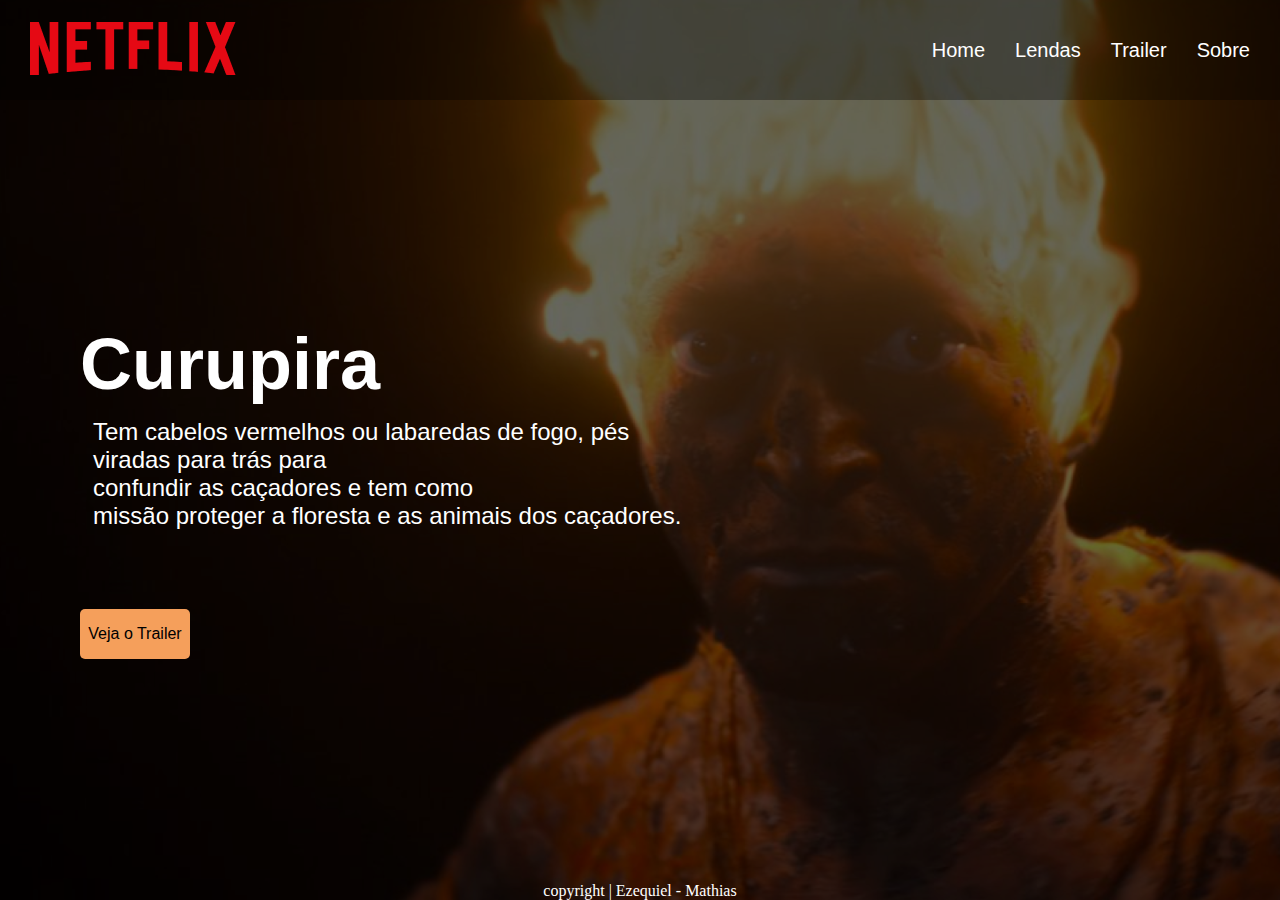
==== Curupira/index.html @ 5ba3838a "Començando a editar as outras imagens" ====
<!DOCTYPE html>
<html>
  <head>
    <meta charset="utf-8" />
    <meta http-equiv="X-UA-Compatible" content="IE=edge" />
    <meta name="viewport" content="width=device-width, initial-scale=1" />
    <link rel="stylesheet" type="text/css" media="screen" href="reset.css" />
    <link rel="stylesheet" href="style.css" />
    <link rel="stylesheet" href="./header.css" />
    <link rel="stylesheet" href="main.css" />
    <link rel="stylesheet" href="footer.css" />
    <script src="main.js"></script>
    <title>Cidade Invisivel</title>
  </head>
  <body>
    <header>
      <a class="logo" href="">
        <img src="./ImgsDoProgetocurupira/logonetflix.png" alt="logonetflix" />
      </a>
      <nav class="menu">
        <ul>
          <a href="" target="blank">Home</a>
          <li><a href="">Lendas</a></li>
          <li>
            <a href="https://www.youtube.com/watch?v=GodwQKNXIYk" target="blank"
              >Trailer</a
            >
          </li>
          <li><a href="">Sobre</a></li>
        </ul>
      </nav>
    </header>

    <main>
      <h1><strong>Curupira</strong></h1>
      <p>
        <strong>Tem cabelos vermelhos ou labaredas de fogo, pés <br> viradas para trás para <br>
        confundir as caçadores e tem como <br> missão proteger a floresta e as
        animais dos caçadores.</strong>
      </p>
    </p>
    <a href="https://www.youtube.com/watch?v=GodwQKNXIYk" target="blank"> Veja o Trailer</a>
    </main>
    <footer>copyright | Ezequiel - Mathias</footer>
  </body>
</html>
---- Curupira/style.css ----
body {
  width: 100vw;
  height: 100vh;
  background-image: url(ImgsDoProgetocurupira/image\ 1.png);
  background-position: right;
  background-size: cover;
  background-color: #0009;
  background-blend-mode: darken;
  display: flex;
  flex-direction: column;
}
---- Curupira/header.css ----
header {
    background-color: #0005;
    height: 100px;
    display: flex;
    justify-content: space-between;
    align-items: center;
    padding-left: 30px;
    padding-right: 30px;
  }
  header.logo {
    padding-top: 20px;
  }
  .menu ul {
    display: flex;
    list-style: none;
    gap: 30px;
  }
  .menu a {
    color: #fff;
    text-decoration: none;
    font-family: "Roboto", sans-serif;
    font-size: 20px;
    transition: color 0.6;
  }
  .menu a:hover {
    color: red;
  }
---- Curupira/main.css ----
main {
    flex-grow: 1;
    display: flex;
    flex-direction: column;
    justify-content: center;
    padding: 0 80px;
    color: white;
    font-family: sans-serif;
  }
  main h2 {
    font-size: 1.25;
  }
  main h1 {
    font-size: 4.5rem;
  }
  main p {
    width: 800px;
    font-size: 1.5rem;
    font-weight: 100;
    margin: 13px;
  }
  main a {
    display: flex;
    justify-content: center;
    align-items: center;
    width: 110px;
    height: 50px;
    background-color: #f59f5b;
    color: black;
    text-decoration: none;
    border-radius: 5px;
    margin-top: 40px;
  }
  main a:hover {
    border: 1px solid #ff973d;
    background-color: black;
    color: #fff;
  }
---- Curupira/footer.css ----
footer {
    display: flex;
    color: white;
    height: 70;
    justify-content: center;
    align-items: center;
  }
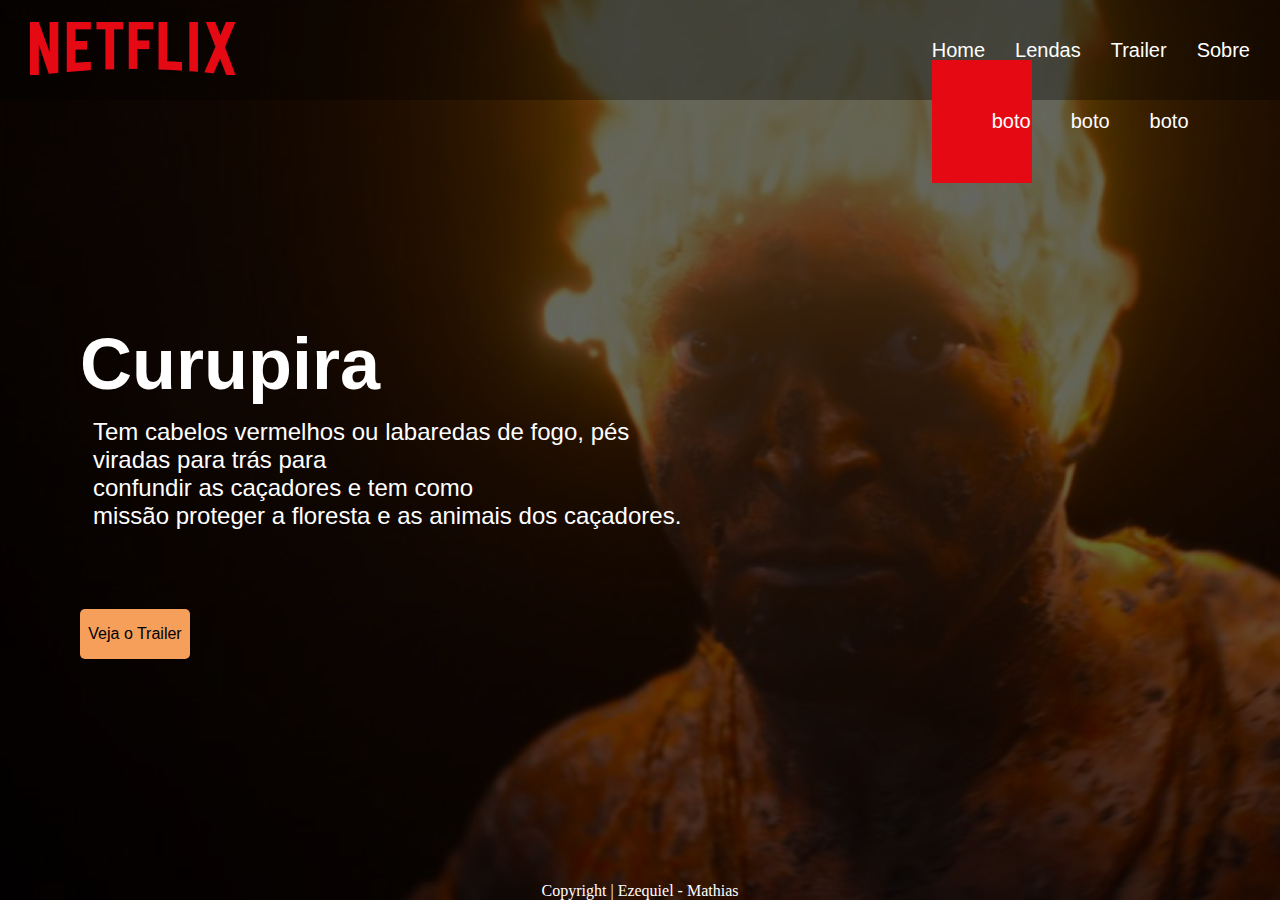
==== commit 4afd91f0: "falta algun detalhes" ====
--- a/Curupira/index.html
+++ b/Curupira/index.html
@@ -19,8 +19,14 @@
       </a>
       <nav class="menu">
         <ul>
-          <a href="" target="blank">Home</a>
-          <li><a href="">Lendas</a></li>
+          <ul class="dropdonw-menu">
+          <a href="http://127.0.0.1:5500/index.cidadeinvisivel.html" target="blank">Home</a>
+          <li><a href="#">Lendas</a></li>
+          <ul class="dropdpown-submenu">
+                <li><a href="#">boto</a></li>
+                <li><a href="#">boto</a></li>
+                <li><a href="#">boto</a></li>
+          </ul>
           <li>
             <a href="https://www.youtube.com/watch?v=GodwQKNXIYk" target="blank"
               >Trailer</a
@@ -41,6 +47,6 @@
     </p>
     <a href="https://www.youtube.com/watch?v=GodwQKNXIYk" target="blank"> Veja o Trailer</a>
     </main>
-    <footer>copyright | Ezequiel - Mathias</footer>
+    <footer>Copyright | Ezequiel - Mathias</footer>
   </body>
 </html>
--- a/Curupira/header.css
+++ b/Curupira/header.css
@@ -1,28 +1,47 @@
 header {
-    background-color: #0005;
-    height: 100px;
-    display: flex;
-    justify-content: space-between;
-    align-items: center;
-    padding-left: 30px;
-    padding-right: 30px;
-  }
-  header.logo {
-    padding-top: 20px;
-  }
-  .menu ul {
-    display: flex;
-    list-style: none;
-    gap: 30px;
-  }
-  .menu a {
-    color: #fff;
-    text-decoration: none;
-    font-family: "Roboto", sans-serif;
-    font-size: 20px;
-    transition: color 0.6;
-  }
-  .menu a:hover {
-    color: red;
-  }
-  +  background-color: #0005;
+  height: 100px;
+  display: flex;
+  justify-content: space-between;
+  align-items: center;
+  padding-left: 30px;
+  padding-right: 30px;
+}
+header.logo {
+  padding-top: 20px;
+}
+.menu ul {
+  display: flex;
+  list-style: none;
+  gap: 30px;
+}
+.menu a {
+  color: #fff;
+  text-decoration: none;
+  font-family: "Roboto", sans-serif;
+  font-size: 20px;
+  transition: color 0.6;
+}
+.dropdonw-menu > li > a:hover{
+color: #e50914;
+
+}
+.menu a:hover {
+  color: red;
+}
+.dropdpown-submenu {
+  position: absolute;
+  display: none;
+  list-style: none;
+  top: 60px;
+  width: 100px;
+  padding: 50px;
+  gap: 10px;
+
+}
+.dropdpown-submenu li {
+  padding-left: 10px;
+}
+.dropdpown-submenu{
+  background-color: #e50914;
+}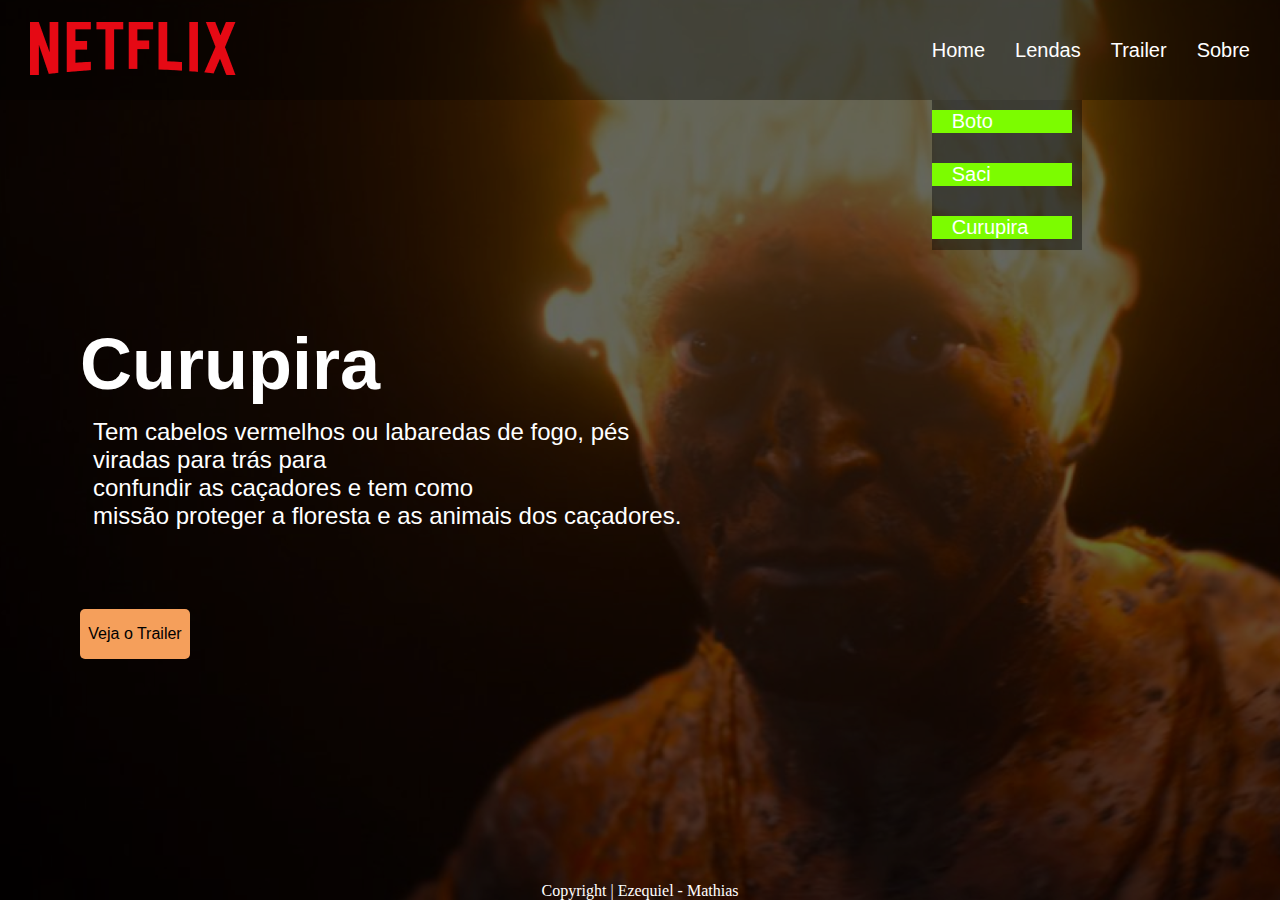
==== commit 63c9f7e3: "falta quase tudo kk" ====
--- a/Curupira/index.html
+++ b/Curupira/index.html
@@ -10,7 +10,7 @@
     <link rel="stylesheet" href="main.css" />
     <link rel="stylesheet" href="footer.css" />
     <script src="main.js"></script>
-    <title>Cidade Invisivel</title>
+    <title>Curupira</title>
   </head>
   <body>
     <header>
@@ -23,9 +23,9 @@
           <a href="http://127.0.0.1:5500/index.cidadeinvisivel.html" target="blank">Home</a>
           <li><a href="#">Lendas</a></li>
           <ul class="dropdpown-submenu">
-                <li><a href="#">boto</a></li>
-                <li><a href="#">boto</a></li>
-                <li><a href="#">boto</a></li>
+                <li><a href="#">Boto</a></li>
+                <li><a href="#">Saci</a></li>
+                <li><a href="#">Curupira</a></li>
           </ul>
           <li>
             <a href="https://www.youtube.com/watch?v=GodwQKNXIYk" target="blank"
--- a/Curupira/header.css
+++ b/Curupira/header.css
@@ -22,26 +22,28 @@
   font-size: 20px;
   transition: color 0.6;
 }
-.dropdonw-menu > li > a:hover{
-color: #e50914;
-
+.dropdonw-menu > li > a:hover {
+  color: #e50914;
 }
 .menu a:hover {
   color: red;
 }
 .dropdpown-submenu {
+  top: 100px;
+  width: 150px;
+  height: 150px;
+  padding: 10px;
+  background-color: #0006;
   position: absolute;
-  display: none;
+  flex-direction: column;
+  gap: 10px;
   list-style: none;
-  top: 60px;
-  width: 100px;
-  padding: 50px;
-  gap: 10px;
+  padding-left: 0px;
+}
 
+.dropdpown-submenu li {
+  padding-left: 20px;
 }
 .dropdpown-submenu li {
-  padding-left: 10px;
+  background-color: lawngreen;
 }
-.dropdpown-submenu{
-  background-color: #e50914;
-}